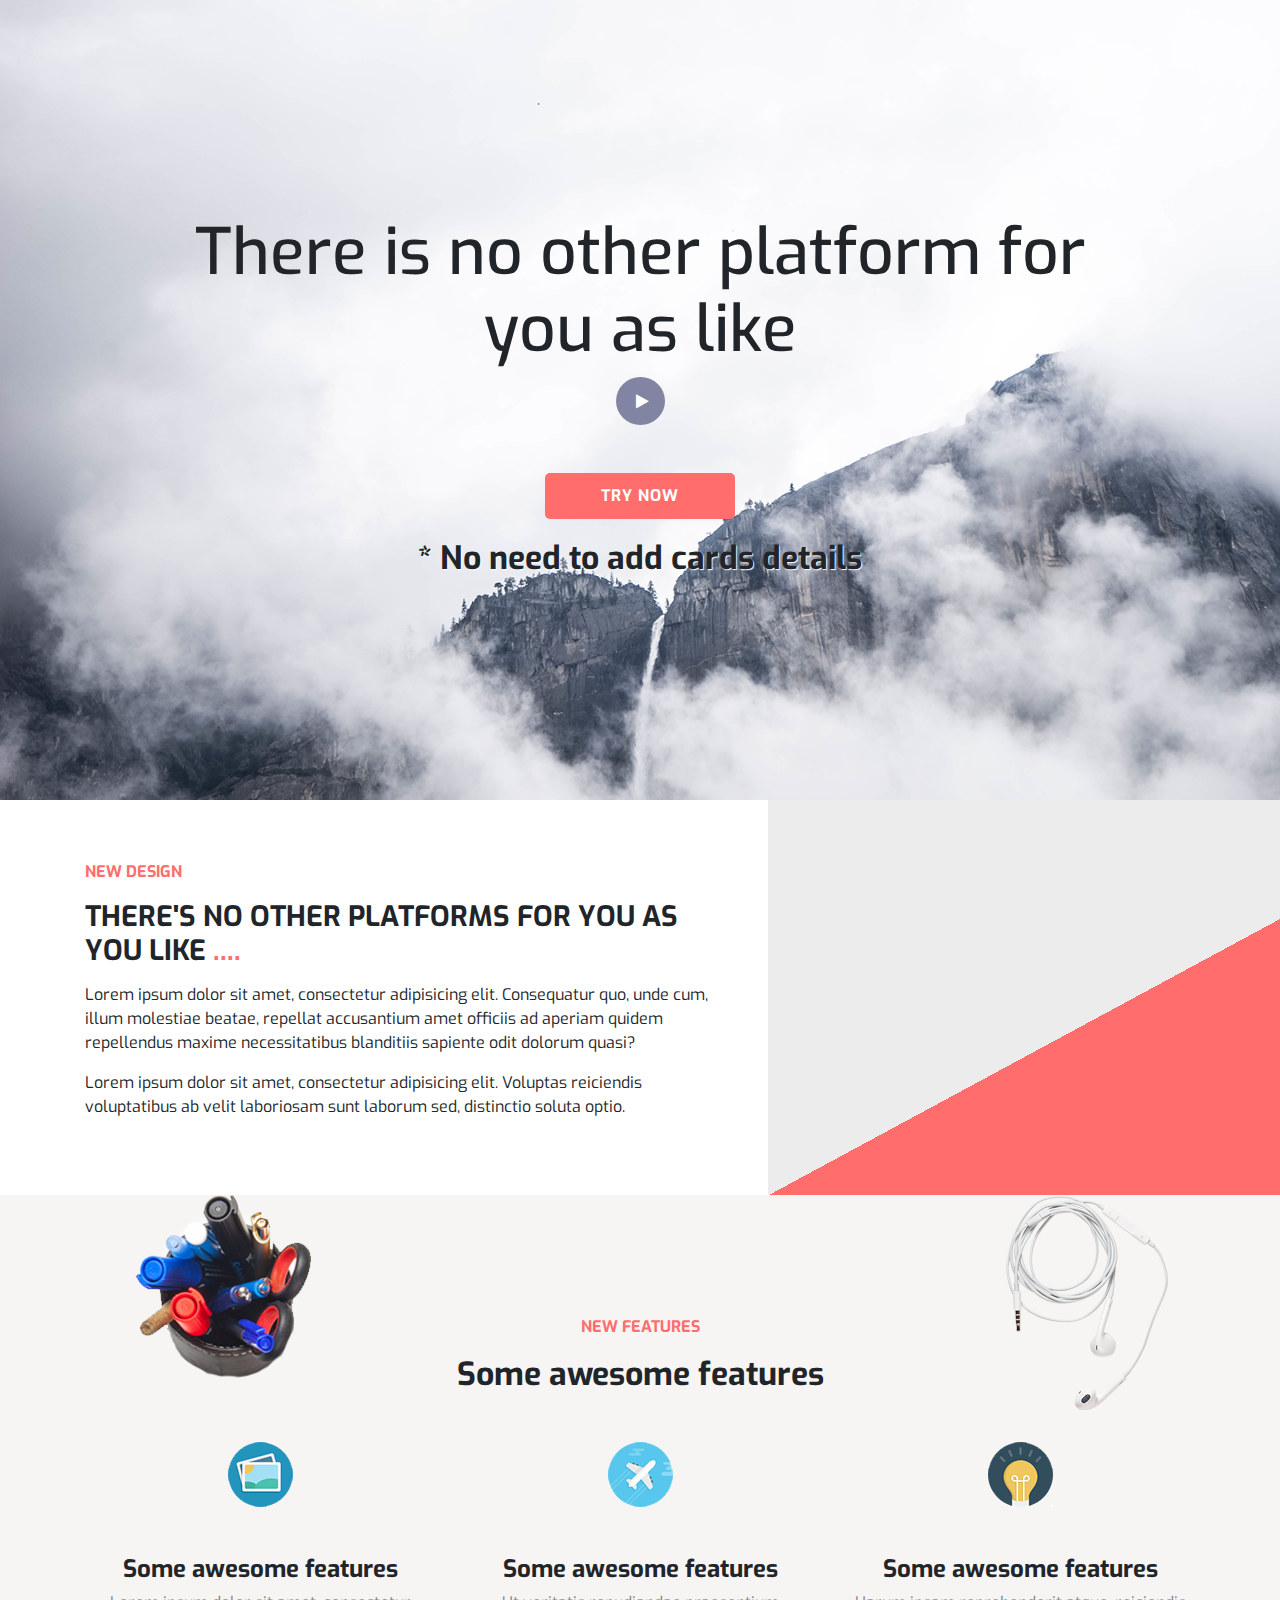
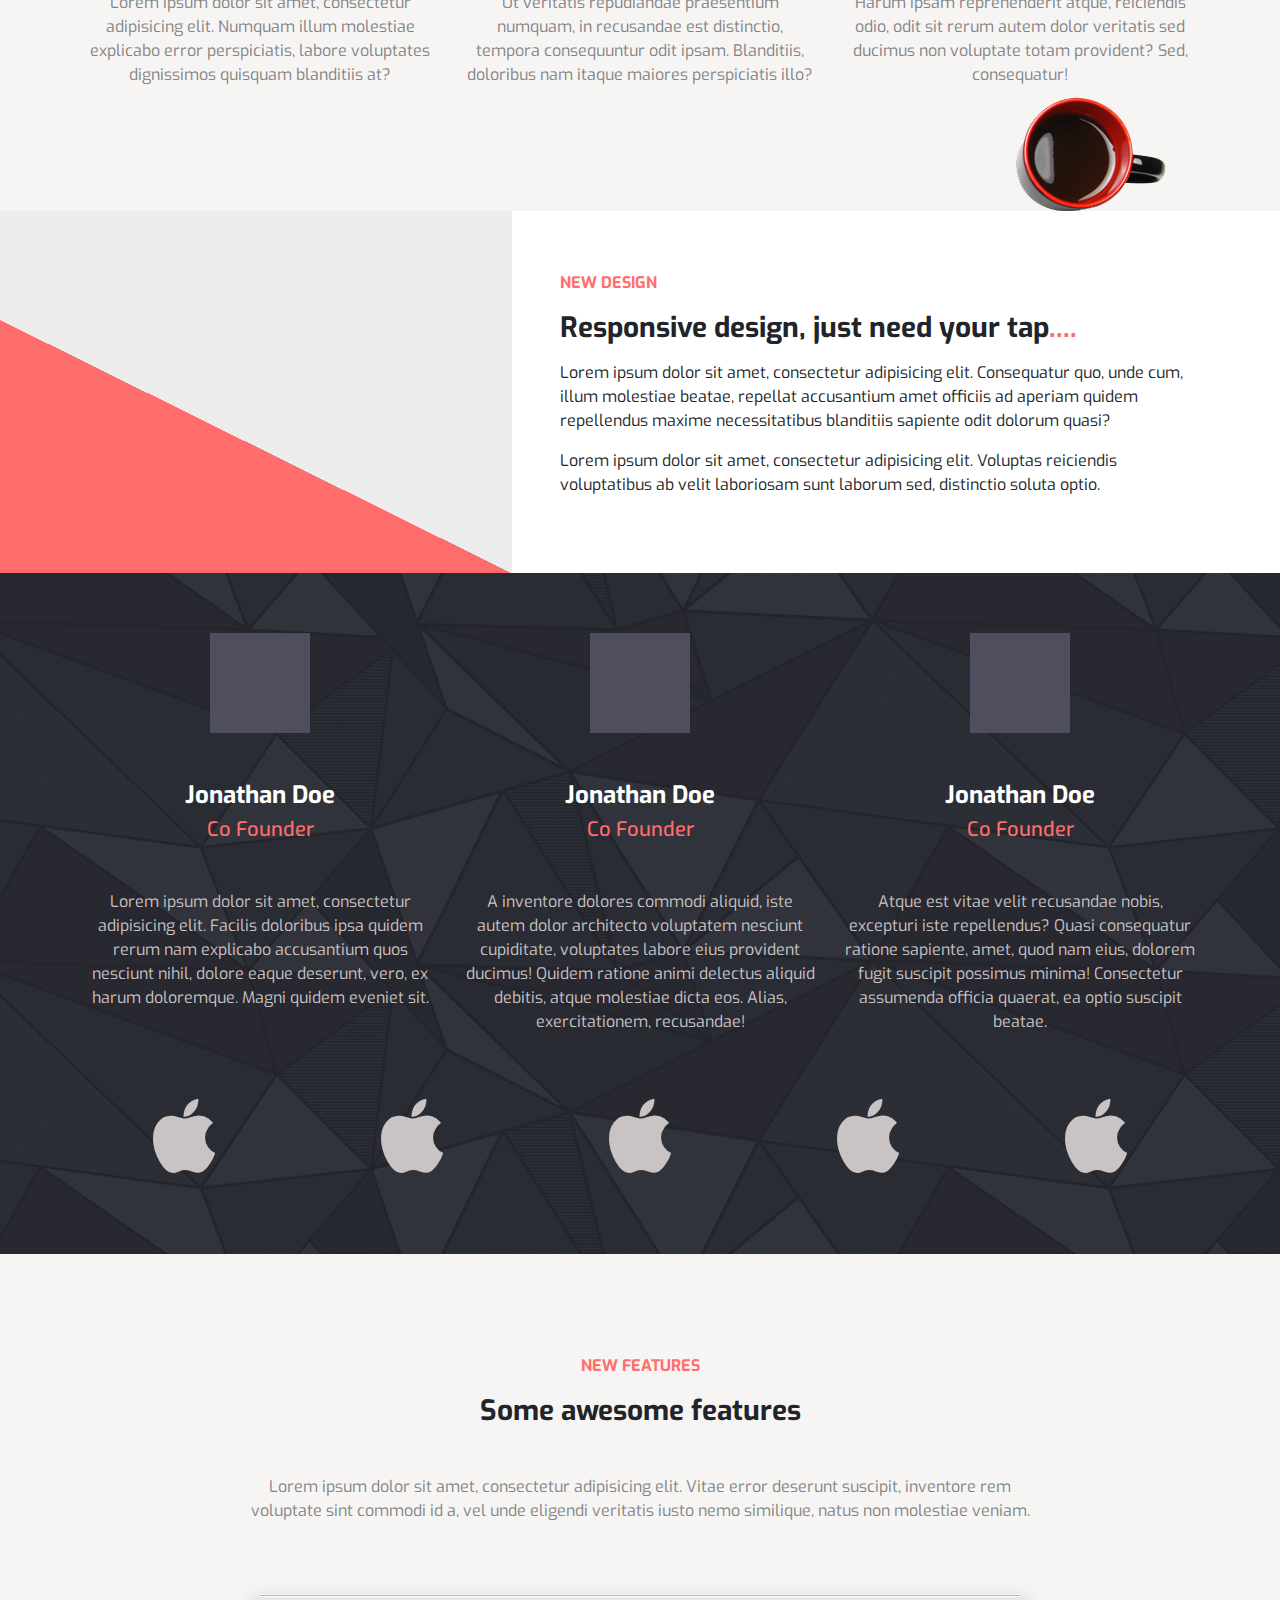
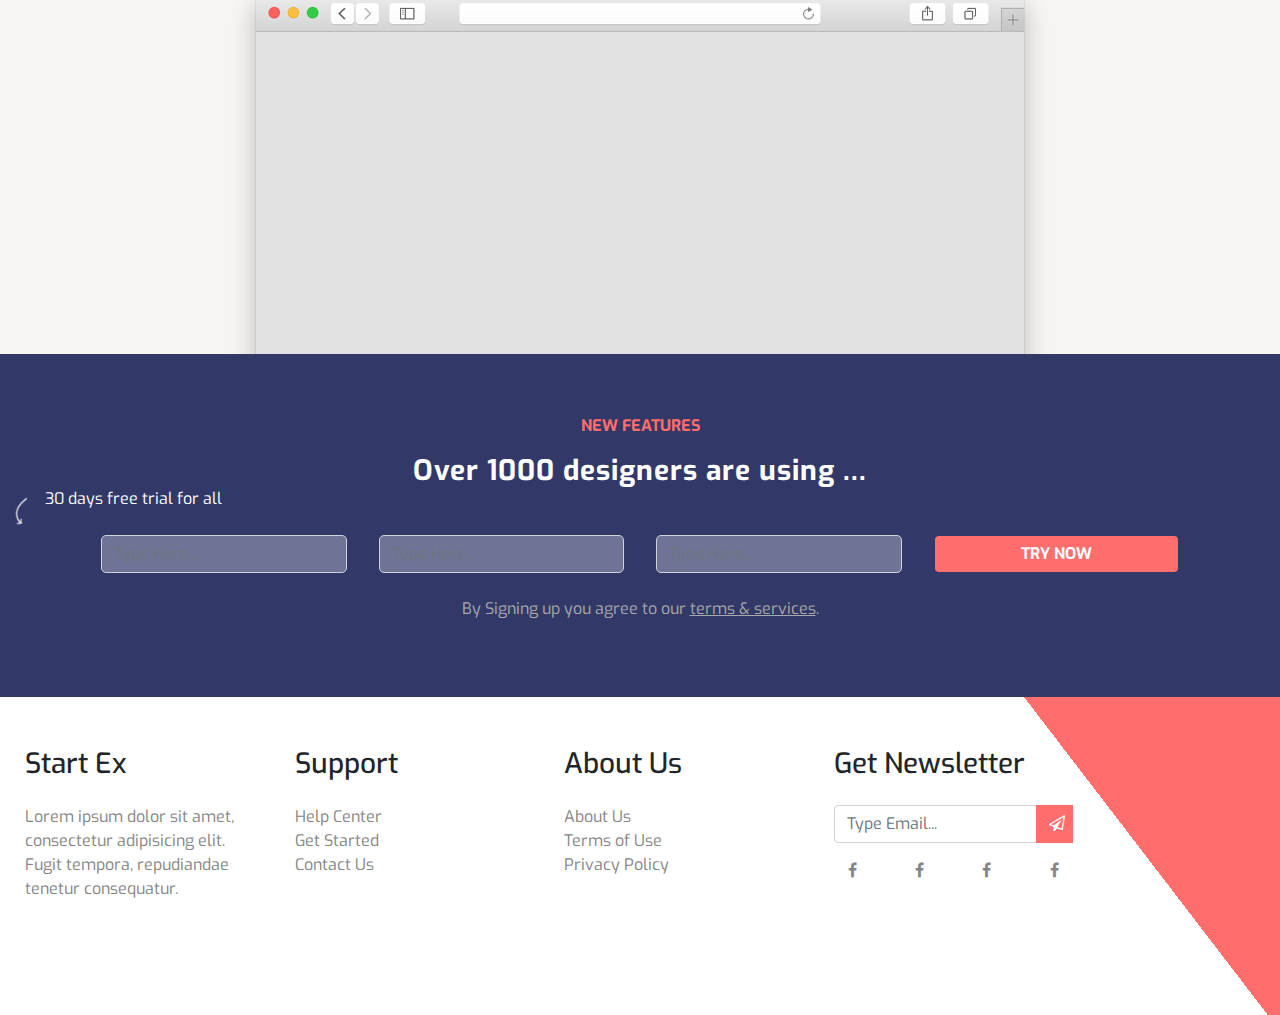
==== index.html @ 7b004ff2 "Add files via upload" ====
<!doctype html>
<html lang="en">
<head>
    <!-- Required meta tags -->
    <meta charset="utf-8">
    <meta name="viewport" content="width=device-width, initial-scale=1, shrink-to-fit=no">

    <!-- Bootstrap CSS -->
    <!--<link rel="stylesheet" href="../libs/css/bootstrap.min.css">-->
    <!--<link rel="stylesheet" href="../libs/css/font-awesome.min.css">-->

    <link rel="stylesheet" href="https://maxcdn.bootstrapcdn.com/bootstrap/4.0.0/css/bootstrap.min.css" integrity="sha384-Gn5384xqQ1aoWXA+058RXPxPg6fy4IWvTNh0E263XmFcJlSAwiGgFAW/dAiS6JXm" crossorigin="anonymous">
    <link rel="stylesheet" href="https://cdnjs.cloudflare.com/ajax/libs/font-awesome/4.7.0/css/font-awesome.min.css">
    <link href="https://fonts.googleapis.com/css?family=Exo:100" rel="stylesheet">
    <link rel="stylesheet" href="css/style.css">
    <title>Document</title>
</head>
<body>
<header class="overlay bg text-center d-flex justify-content-center align-items-center">
    <div class="container flex-column d-flex justify-content-center align-items-center">
        <h2>
            There is no other platform for you as like
        </h2>
        <div class="play mb-5 d-flex justify-content-center align-items-center rounded-circle p-3 text-center">
            <i class="fa fa-play pl-1"></i>
        </div>
        <div class="btn font-weight-bold text-uppercase">
            try now
        </div>
        <div class="detail-header font-weight-bold h2">
            * No need to add cards details
        </div>
    </div>
</header>
<section class="first">
    <div class="container">
        <div class="row">
            <div class="col-md-7 col-12">
                <p class="red text-uppercase font-weight-bold">new design</p>
                <h3 class="text-uppercase font-weight-bold mb-3">There's no other platforms for you as you like <span class="red">....</span></h3>
                <p>Lorem ipsum dolor sit amet, consectetur adipisicing elit. Consequatur quo, unde cum, illum molestiae beatae, repellat accusantium amet officiis ad aperiam quidem repellendus maxime necessitatibus blanditiis sapiente odit dolorum quasi?</p>
                <p>Lorem ipsum dolor sit amet, consectetur adipisicing elit. Voluptas reiciendis voluptatibus ab velit laboriosam sunt laborum sed, distinctio soluta optio.</p>
            </div>
        </div>
    </div>
</section>
<section class="feat text-center">
    <p class="red font-weight-bold text-uppercase">new features</p>
    <h2 class="font-weight-bold mb-5">Some awesome features</h2>
    <div class="container">
        <div class="row">
            <div class="feature mb-5 col-md">
                <div class="img mx-auto mb-5 bg"></div>
                <h4 class="font-weight-bold">Some awesome features</h4>
                <p>Lorem ipsum dolor sit amet, consectetur adipisicing elit. Numquam illum molestiae explicabo error perspiciatis, labore voluptates dignissimos quisquam blanditiis at?</p>
            </div>
            <div class="feature mb-5 col-md">
                <div class="img mx-auto mb-5 bg"></div>
                <h4 class="font-weight-bold">Some awesome features</h4>
                <p>Ut veritatis repudiandae praesentium numquam, in recusandae est distinctio, tempora consequuntur odit ipsam. Blanditiis, doloribus nam itaque maiores perspiciatis illo?</p>
            </div>
            <div class="feature mb-5 col-md">
                <div class="img mx-auto mb-5 bg"></div>
                <h4 class="font-weight-bold">Some awesome features</h4>
                <p>Harum ipsam reprehenderit atque, reiciendis odio, odit sit rerum autem dolor veritatis sed ducimus non voluptate totam provident? Sed, consequatur!</p>
            </div>
        </div>
    </div>
</section>
<section class="third">
    <div class="container">
        <div class="row">
            <div class="col-md-7 offset-md-5">
                <p class="font-weight-bold red text-uppercase">new design</p>
                <h3 class="mb-3 font-weight-bold">Responsive design, just need your tap<span class="red">....</span></h3>
                <p>Lorem ipsum dolor sit amet, consectetur adipisicing elit. Consequatur quo, unde cum, illum molestiae beatae, repellat accusantium amet officiis ad aperiam quidem repellendus maxime necessitatibus blanditiis sapiente odit dolorum quasi?</p>
                <p>Lorem ipsum dolor sit amet, consectetur adipisicing elit. Voluptas reiciendis voluptatibus ab velit laboriosam sunt laborum sed, distinctio soluta optio.</p>
            </div>
        </div>
    </div>
</section>
<section class="staff text-center bg">
    <div class="container">
        <div class="row">
            <div class="team col-md mb-5">
                <div class="img mb-5 mx-auto"></div>
                <h4 class="font-weight-bold">Jonathan Doe</h4>
                <h5 class="red mb-5">Co Founder</h5>
                <p>Lorem ipsum dolor sit amet, consectetur adipisicing elit. Facilis doloribus ipsa quidem rerum nam explicabo accusantium quos nesciunt nihil, dolore eaque deserunt, vero, ex harum doloremque. Magni quidem eveniet sit.</p>
            </div>
            <div class="team col-md mb-5">
                <div class="img mb-5 mx-auto"></div>
                <h4 class="font-weight-bold">Jonathan Doe</h4>
                <h5 class="red mb-5">Co Founder</h5>
                <p>A inventore dolores commodi aliquid, iste autem dolor architecto voluptatem nesciunt cupiditate, voluptates labore eius provident ducimus! Quidem ratione animi delectus aliquid debitis, atque molestiae dicta eos. Alias, exercitationem, recusandae!</p>
            </div>
            <div class="team col-md mb-5">
                <div class="img mb-5 mx-auto"></div>
                <h4 class="font-weight-bold">Jonathan Doe</h4>
                <h5 class="red mb-5">Co Founder</h5>
                <p>Atque est vitae velit recusandae nobis, excepturi iste repellendus? Quasi consequatur ratione sapiente, amet, quod nam eius, dolorem fugit suscipit possimus minima! Consectetur assumenda officia quaerat, ea optio suscipit beatae.</p>
            </div>
        </div>
        <ul class="row list-unstyled">
            <li class="col"><i class="fa fa-apple fa-5x"></i></li>
            <li class="col"><i class="fa fa-apple fa-5x"></i></li>
            <li class="col"><i class="fa fa-apple fa-5x"></i></li>
            <li class="col"><i class="fa fa-apple fa-5x"></i></li>
            <li class="col"><i class="fa fa-apple fa-5x"></i></li>
        </ul>
    </div>
</section>
<section class="fifth bg text-center">
    <p class="red font-weight-bold text-uppercase">new features</p>
    <h3 class="mb-5 font-weight-bold">Some awesome features</h3>
    <p class="mx-auto">Lorem ipsum dolor sit amet, consectetur adipisicing elit. Vitae error deserunt suscipit, inventore rem voluptate sint commodi id a, vel unde eligendi veritatis iusto nemo similique, natus non molestiae veniam.</p>
</section>
<section class="subscribe text-white text-center">
    <p class="red font-weight-bold text-uppercase">new features</p>
    <h3 class="font-weight-bold mb-5">Over 1000 designers are using ...</h3>
    <div class="trial mb-5 d-lg-flex align-items-center"><span class="arr"></span>30 days free trial for all</div>
    <div class="container">
        <form class="form-inline">
            <input class="form-control mx-3 mb-4 text-white col" placeholder="Type Here..." type="text">
            <input class="form-control mx-3 mb-4 text-white col" placeholder="Type Here..." type="text">
            <input class="form-control mx-3 mb-4 text-white col" placeholder="Type Here..." type="text">
            <input type="submit" class="text-uppercase col mx-3 font-weight-bold mb-4 form-control btn" value="try now">
        </form>
        <p class="terms">By Signing up you agree to our <span>terms & services</span>.</p>
    </div>
</section>
<footer>
    <div class="container">
        <div class="row">
            <div class="item mb-5 col-md col-sm-6 col-12">
                <h3 class="mb-4">Start <span>Ex</span></h3>
                <p>Lorem ipsum dolor sit amet, consectetur adipisicing elit. Fugit tempora, repudiandae tenetur consequatur.</p>
            </div>
            <div class="item mb-5 col-md col-sm-6 col-12">
                <h3 class="mb-4">Support</h3>
                <ul class="list-unstyled">
                    <li>Help Center</li>
                    <li>Get Started</li>
                    <li>Contact Us</li>
                </ul>
            </div>
            <div class="item mb-5 col-md col-sm-6 col-12">
                <h3 class="mb-4">About Us</h3>
                <ul class="list-unstyled">
                    <li>About Us</li>
                    <li>Terms of Use</li>
                    <li>Privacy Policy</li>
                </ul>
            </div>
            <div class="item mb-5 col-md col-sm-6 col-12">
                <h3 class="mb-4">Get Newsletter</h3>
                <form class="form-inline justify-content-center align-items-center mb-3">
                    <input type="text" class="col-12 form-control" placeholder="Type Email...">
                    <div class="btn"><i class="fa fa-send-o"></i></div>
                </form>
                <ul class="row list-unstyled text-center">
                    <li class="col"><i class="fa fa-facebook"></i></li>
                    <li class="col"><i class="fa fa-facebook"></i></li>
                    <li class="col"><i class="fa fa-facebook"></i></li>
                    <li class="col"><i class="fa fa-facebook"></i></li>
                </ul>
            </div>
        </div>
    </div>
</footer>
<!-- Optional JavaScript -->
<!-- jQuery first, then Popper.js, then Bootstrap JS -->
<script src="https://code.jquery.com/jquery-3.2.1.slim.min.js" integrity="sha384-KJ3o2DKtIkvYIK3UENzmM7KCkRr/rE9/Qpg6aAZGJwFDMVNA/GpGFF93hXpG5KkN" crossorigin="anonymous"></script>
<script src="https://cdnjs.cloudflare.com/ajax/libs/popper.js/1.12.9/umd/popper.min.js" integrity="sha384-ApNbgh9B+Y1QKtv3Rn7W3mgPxhU9K/ScQsAP7hUibX39j7fakFPskvXusvfa0b4Q" crossorigin="anonymous"></script>
<script src="https://maxcdn.bootstrapcdn.com/bootstrap/4.0.0/js/bootstrap.min.js" integrity="sha384-JZR6Spejh4U02d8jOt6vLEHfe/JQGiRRSQQxSfFWpi1MquVdAyjUar5+76PVCmYl" crossorigin="anonymous"></script>
<script src="js/script.js"></script>
</body>
</html>
---- css/style.css ----
body{
    font-family: 'Exo', sans-serif;
}
.bg{
    background-position: 50%;
    background-size: cover;
    background-repeat: no-repeat;
}
.btn{
    background-color:#ff6d6d;
    color:white;
    border-radius: 5px;
}
.red{color:#ff6d6d}
section{padding:60px 0;}
/*Header*/
header{
    background-image:url(../images/header.png);
    height:800px;
    background-position: center top !important
}
header h2{
    font-size:4rem;
    max-width:900px;
}
header .play{
    color:white;
    background:#8185a3;
}
header .play:hover {
    background: #666987;
    cursor: pointer;
}
header .detail-header{
    text-shadow:1px 1px 1px #fff;
}
header .btn {
    padding:10px 40px;
    width:190px;
    margin:0 auto 20px;
    letter-spacing: 1px;
}
/*First Section*/
.first {
    background-image: linear-gradient(to bottom right, transparent 50%, #ff6d6d 50%),
                        linear-gradient(to bottom, #ececec, #ececec);
    background-position: right bottom, right top;
    background-repeat: no-repeat;
    background-size:40% 70%, 40% 100%;
}
/*Features Section*/
.feat{
    padding-top: 120px;
    background-color:#f6f5f4;
    background-image:url(../images/penholder.png),
                     url(../images/earphone.png),
                     url(../images/cofee.png);
    background-repeat: no-repeat;
    background-position:9% 0%, 90% 0, 90% 100%;
    overflow: hidden;
}
.feat .feature .img{
    width:65px;
    height:65px;
}
.feat .feature:first-of-type .img{background-image: url(../images/feat1.png)}
.feat .feature:nth-of-type(2) .img{background-image: url(../images/feat2.png)}
.feat .feature:nth-of-type(3) .img{background-image: url(../images/feat3.png)}

.feat .feature p,
.fifth p:not(.red){color:#848484;}
/*Third Section*/
.third {
    background-image: linear-gradient(to bottom left, transparent 50%, #ff6d6d 50%),
    linear-gradient(to bottom, #ececec, #ececec);
    background-position: left bottom, left top;
    background-repeat: no-repeat;
    background-size:40% 70%, 40% 100%;
}
/*Team Section*/
.staff{background-image: url(../images/team.png)}
.staff .team .img{
    background:#4e4e5e;
    width:100px;
    height:100px;
}
.staff .team h4{color:#fff;}
.staff .team p,.staff li{color:#c9c3c3}
/*Fifth Section*/
.fifth{
    background-color:#f6f5f4;
    padding-top:100px;
    height:700px;
    background-image: url(../images/browser.png);
    background-position:center bottom;
    background-size:auto;
}
.fifth p:not(.red){max-width:800px;}
/*Subscribe Section*/
.subscribe{
    background:#323969;
}
.subscribe h3{letter-spacing: 1px}
.subscribe .trial .arr {
    background-image:url("../images/arrow.png");
    background-repeat: no-repeat;
    background-position:center;
    position:relative;
    top:10px;
    left:15px;
    background-size:contain;
    width:45px;
    height:40px;
}
.subscribe input{
    border-radius: 5px;
}
.subscribe input:not([type="submit"]){background:rgba(255,255,255,0.3);}
.subscribe .terms{color:#aaa;}
.subscribe .terms span{text-decoration: underline}
@media (min-width:991px) {
    .subscribe {
        position:relative;
    }
    .subscribe .trial {
        top:125px;
        position: absolute;
    }
}
/*Footer*/
footer{
    height: 100%;
    background-repeat: no-repeat;
    position:relative;
    padding:50px 15% 50px 10px;
    background-position: right top;
    background-size: 20% 105%;
    background-image: linear-gradient(to top right, transparent 50%, #ff6d6d 50%);
}
footer form{
    position:relative;
    box-shadow:1px 1px 1px 1px #fff
}
footer form .btn {
    width:37px;
    position: absolute;;
    right:0;
    top:0;
    border-radius: 0;
}
footer li, footer p{color:#848484;}
/*Responsive*/
@media(max-width:768px) {
    .feat{
        background-position: -15% -7%, 105% 0, 110% 105%;
    }
}
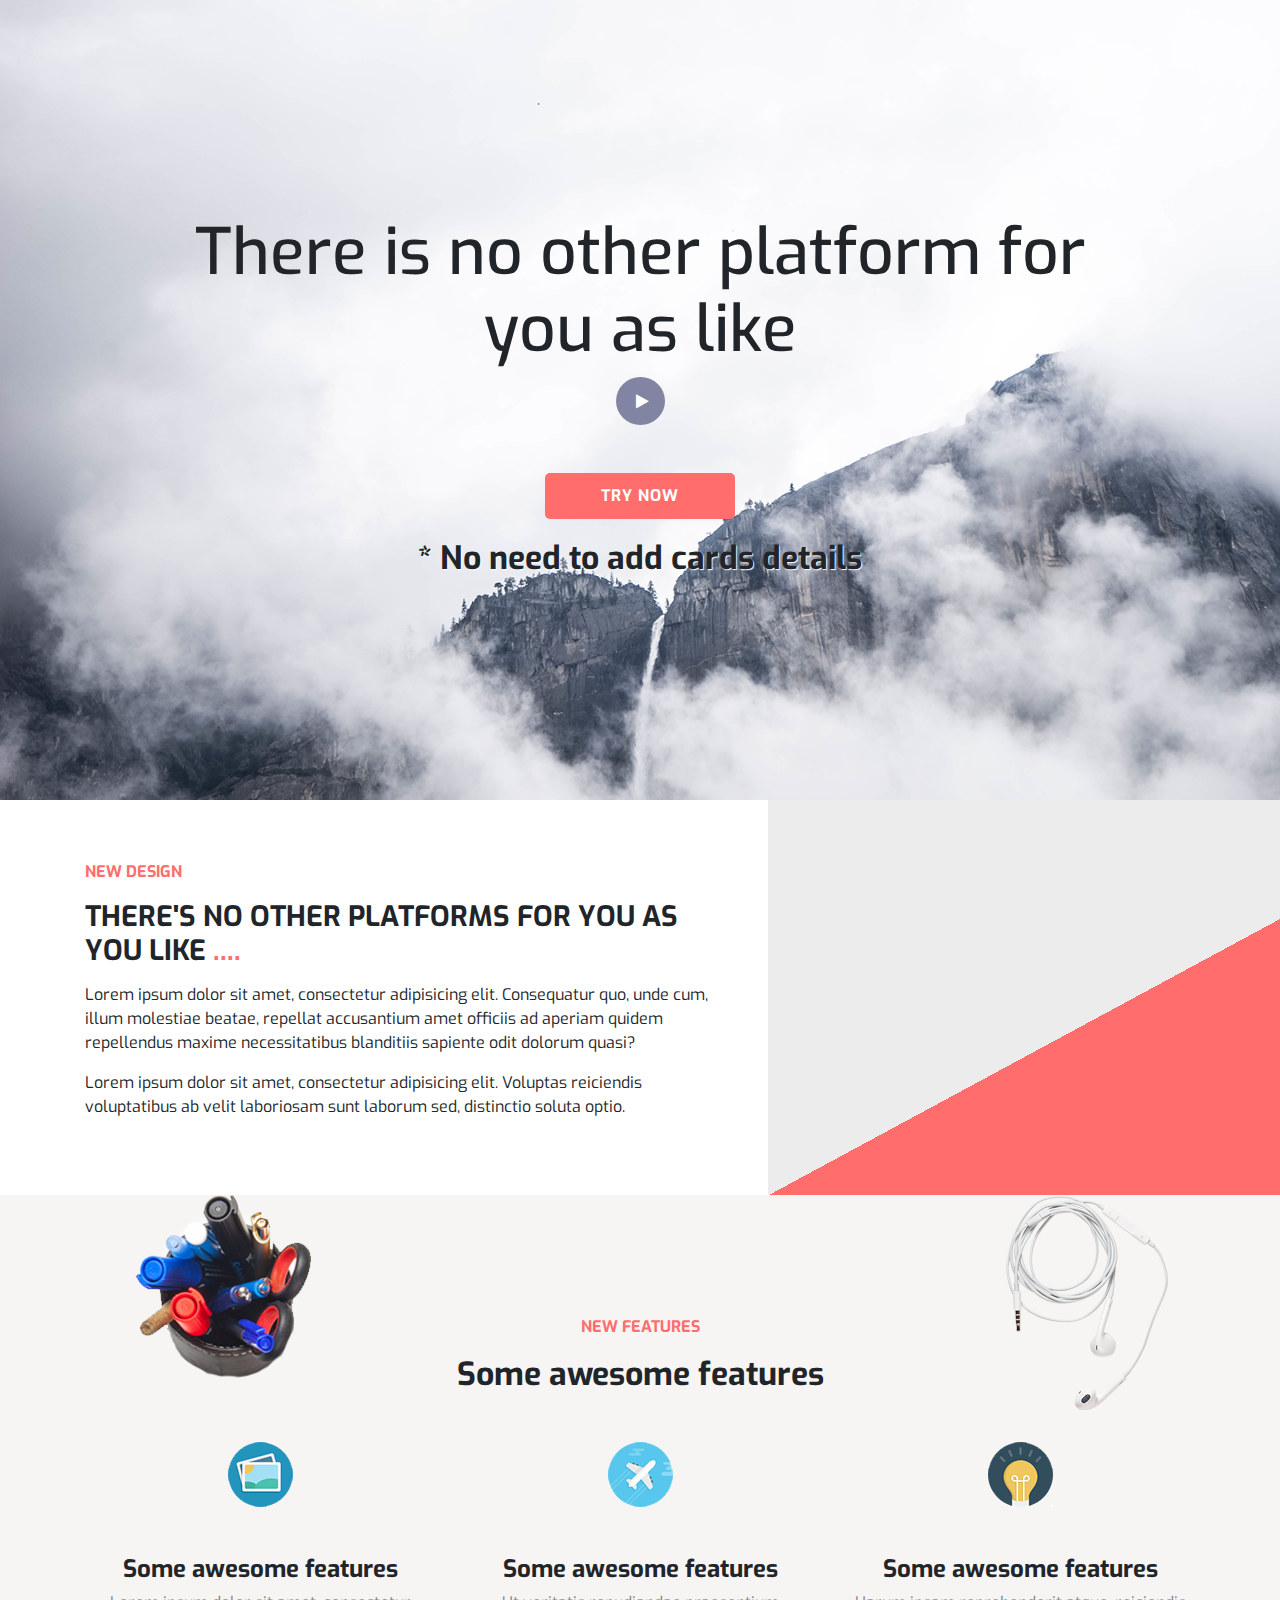
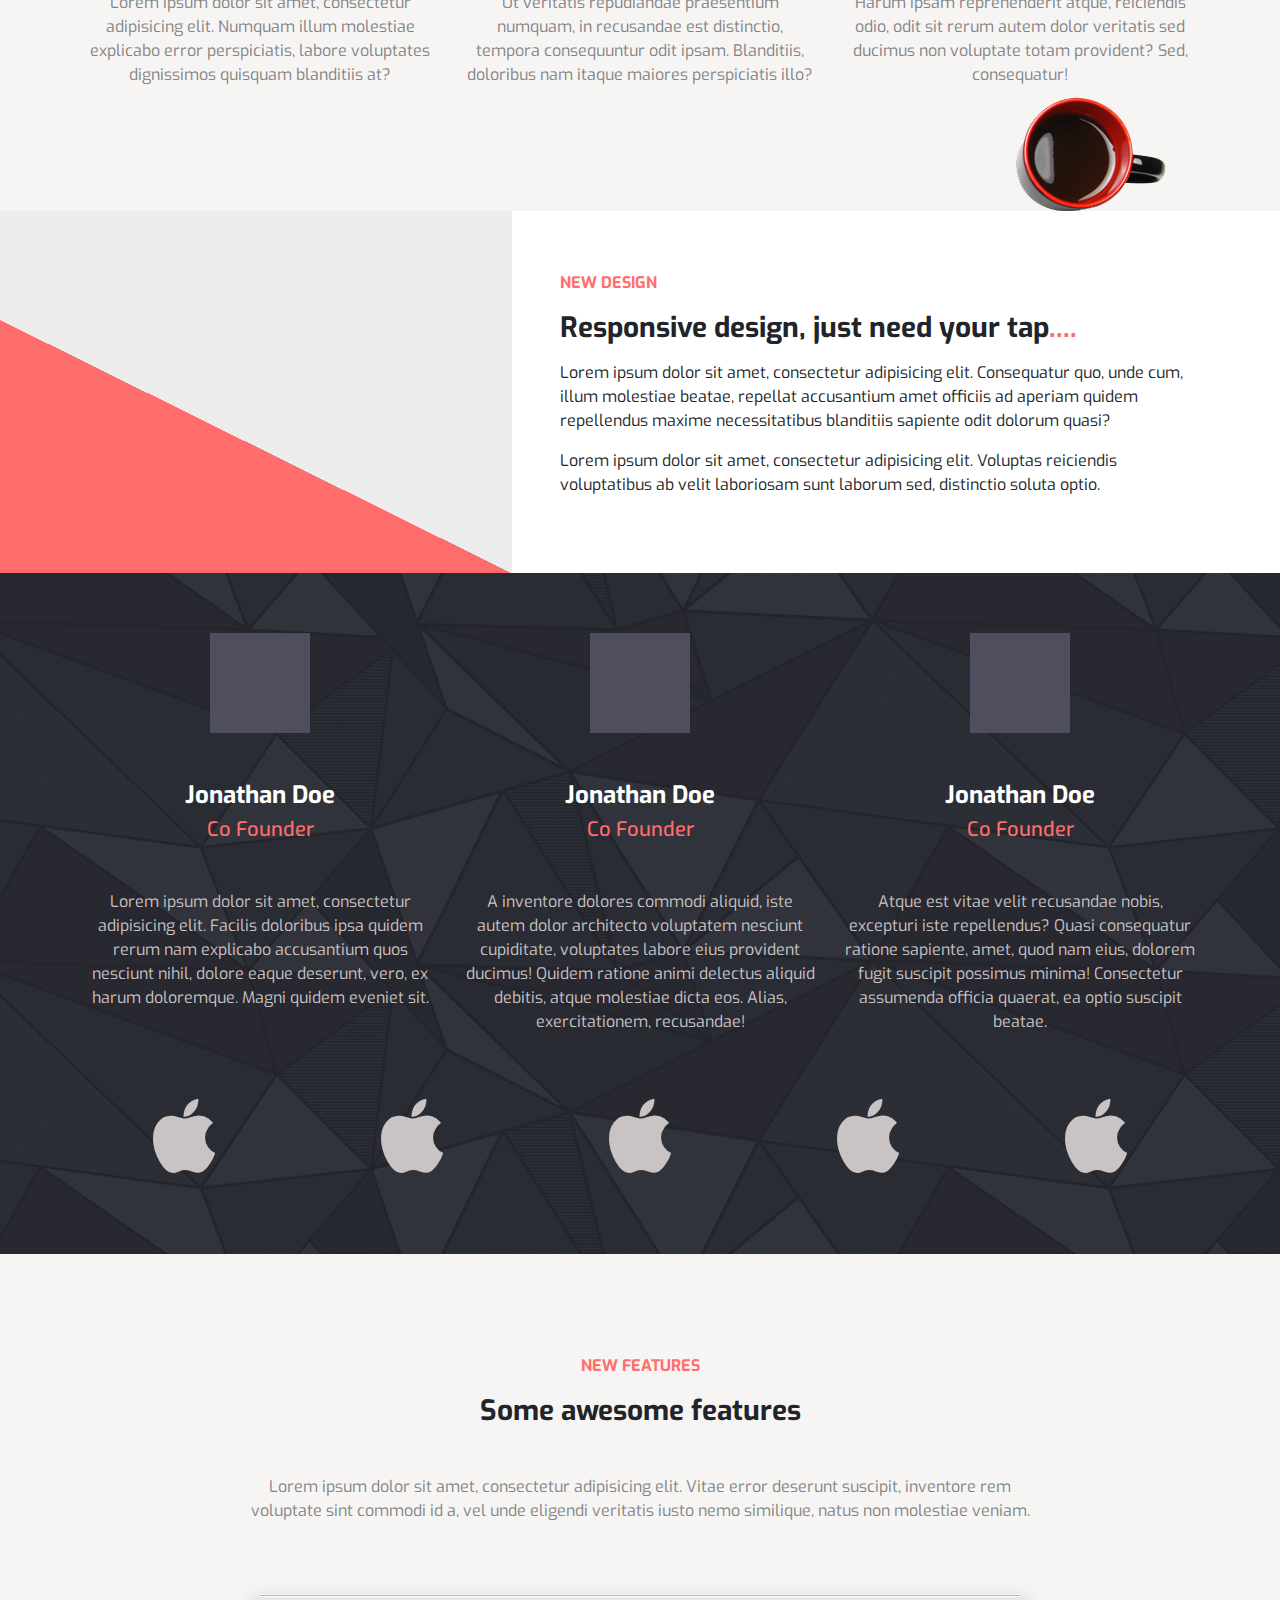
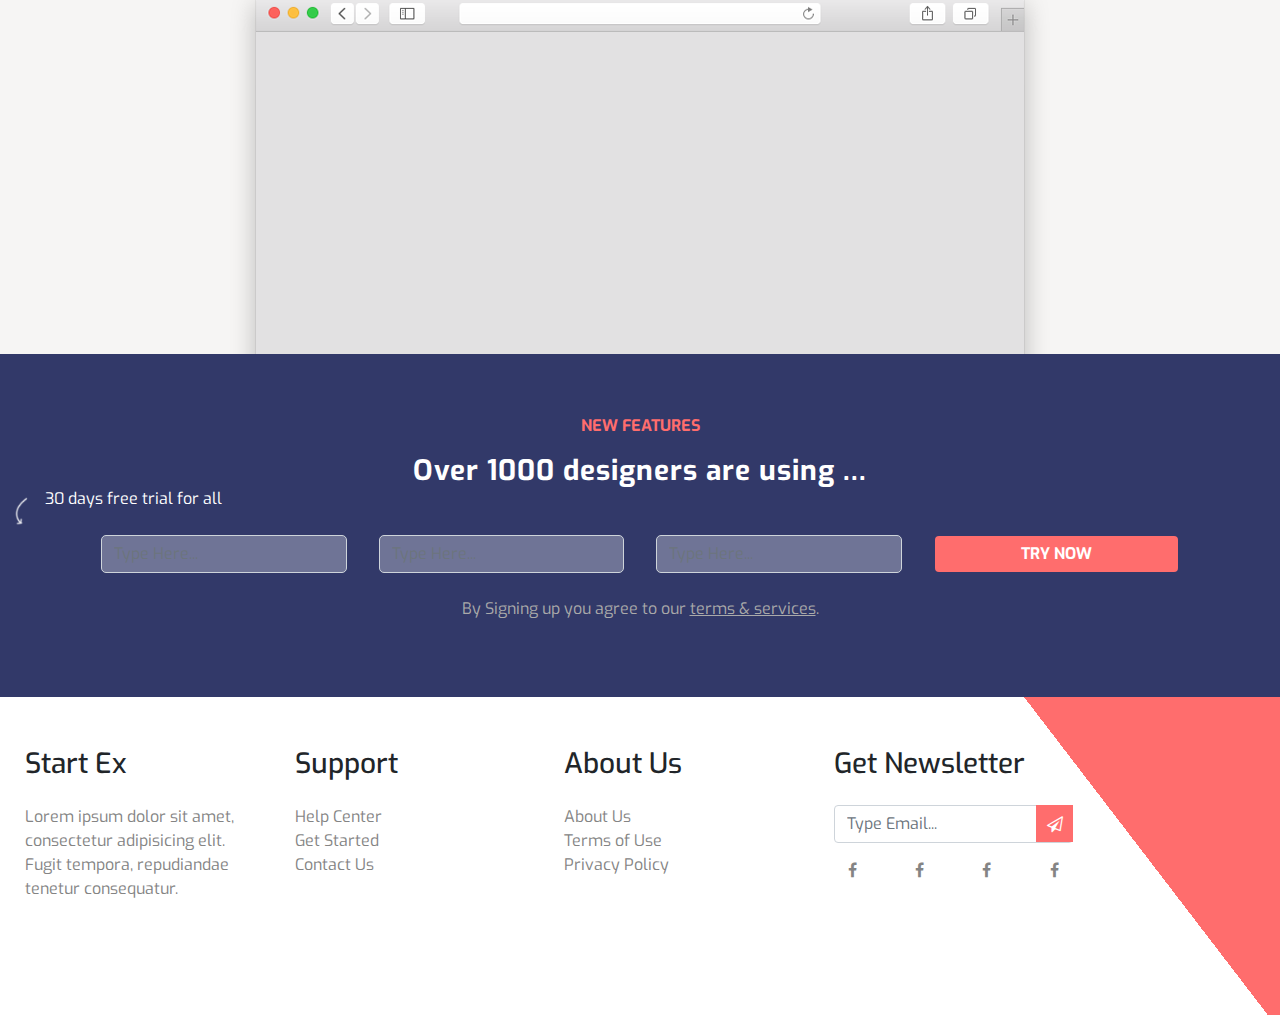
==== commit 07c2a408: "Add files via upload" ====
--- a/index.html
+++ b/index.html
@@ -121,10 +121,10 @@
     <div class="trial mb-5 d-lg-flex align-items-center"><span class="arr"></span>30 days free trial for all</div>
     <div class="container">
         <form class="form-inline">
-            <input class="form-control mx-3 mb-4 text-white col" placeholder="Type Here..." type="text">
-            <input class="form-control mx-3 mb-4 text-white col" placeholder="Type Here..." type="text">
-            <input class="form-control mx-3 mb-4 text-white col" placeholder="Type Here..." type="text">
-            <input type="submit" class="text-uppercase col mx-3 font-weight-bold mb-4 form-control btn" value="try now">
+            <input class="form-control mb-4 text-white col-12 col-md mx-md-3 mx-0" placeholder="Type Here..." type="text">
+            <input class="form-control mb-4 text-white col-12 col-md mx-md-3 mx-0" placeholder="Type Here..." type="text">
+            <input class="form-control mb-4 text-white col-12 col-md mx-md-3 mx-0" placeholder="Type Here..." type="text">
+            <input type="submit" class="text-uppercase col-12 col-md mx-md-3 mx-0 font-weight-bold mb-4 form-control btn" value="try now">
         </form>
         <p class="terms">By Signing up you agree to our <span>terms & services</span>.</p>
     </div>
@@ -156,7 +156,7 @@
                 <h3 class="mb-4">Get Newsletter</h3>
                 <form class="form-inline justify-content-center align-items-center mb-3">
                     <input type="text" class="col-12 form-control" placeholder="Type Email...">
-                    <div class="btn"><i class="fa fa-send-o"></i></div>
+                    <div class="btn text-center p-0"><i class="fa fa-send-o"></i></div>
                 </form>
                 <ul class="row list-unstyled text-center">
                     <li class="col"><i class="fa fa-facebook"></i></li>
--- a/css/style.css
+++ b/css/style.css
@@ -147,6 +147,8 @@
     right:0;
     top:0;
     border-radius: 0;
+    height:37px;
+    line-height:37px;
 }
 footer li, footer p{color:#848484;}
 /*Responsive*/
